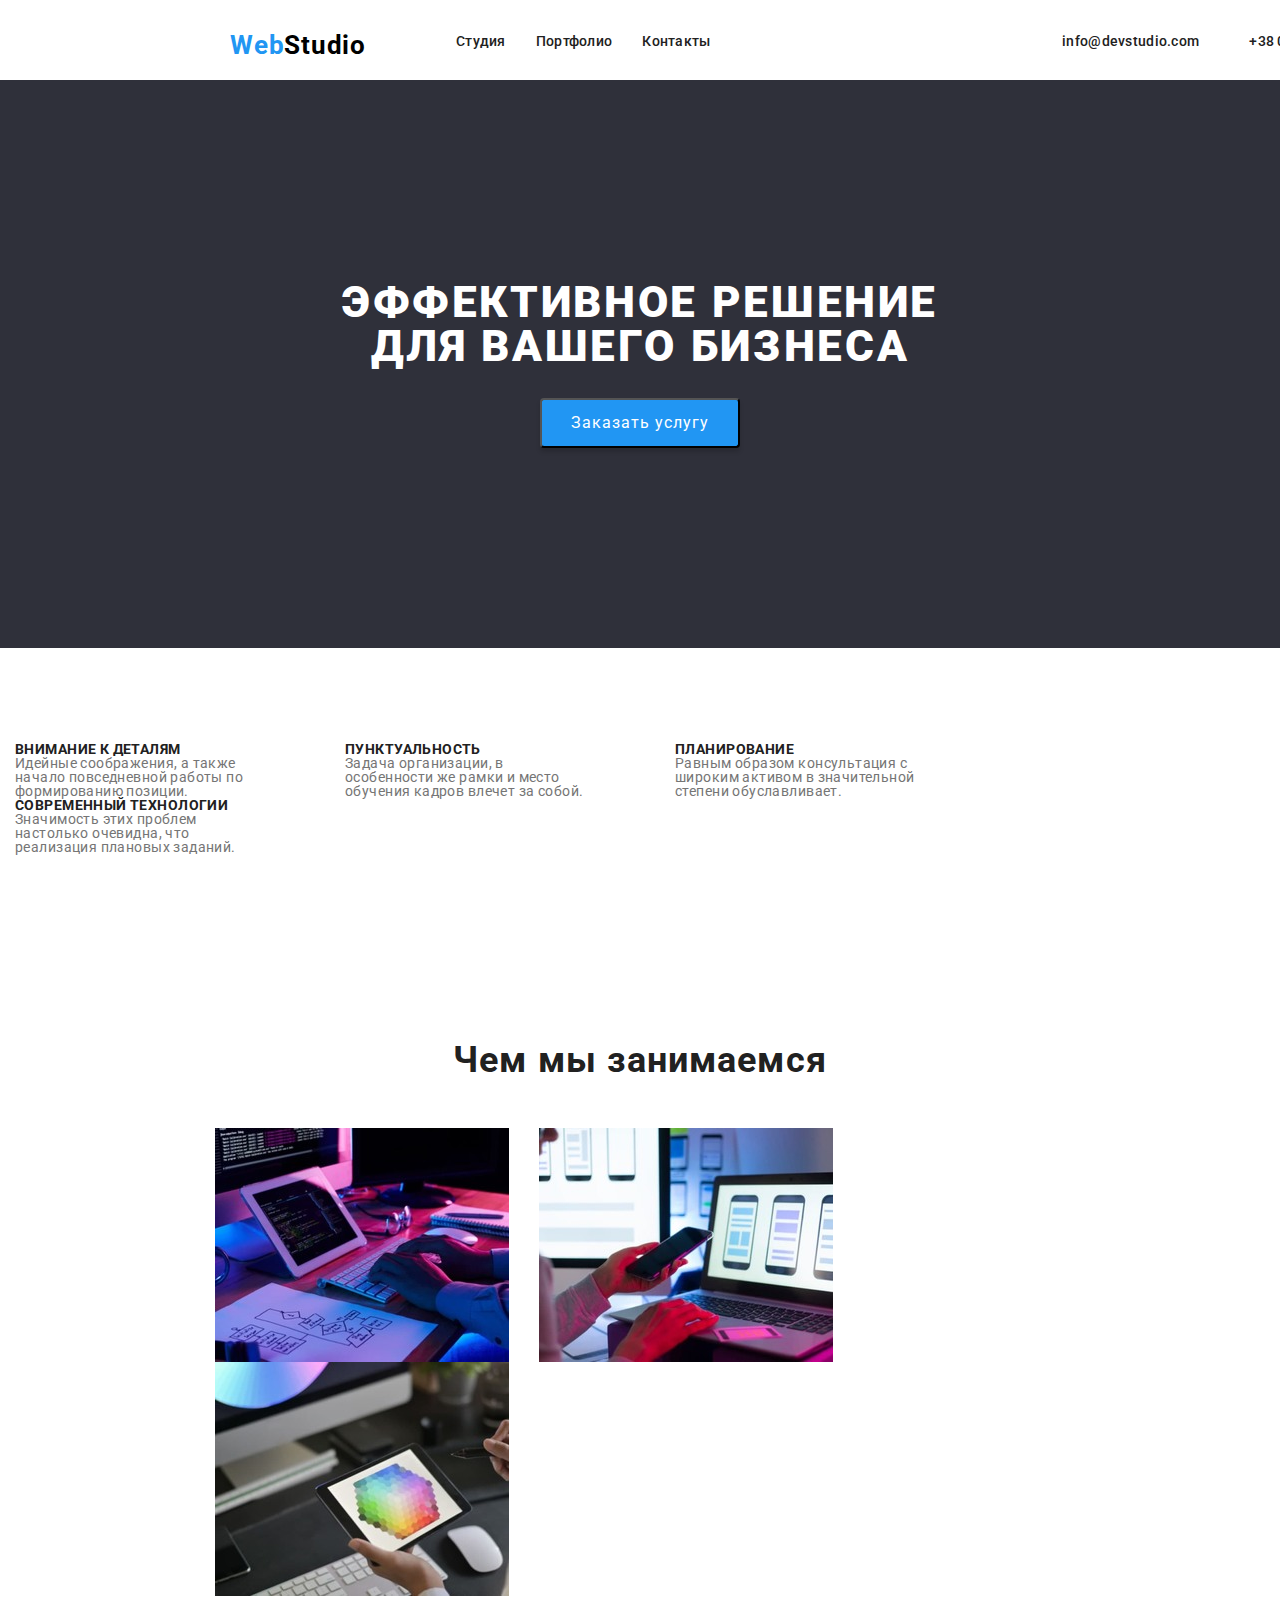
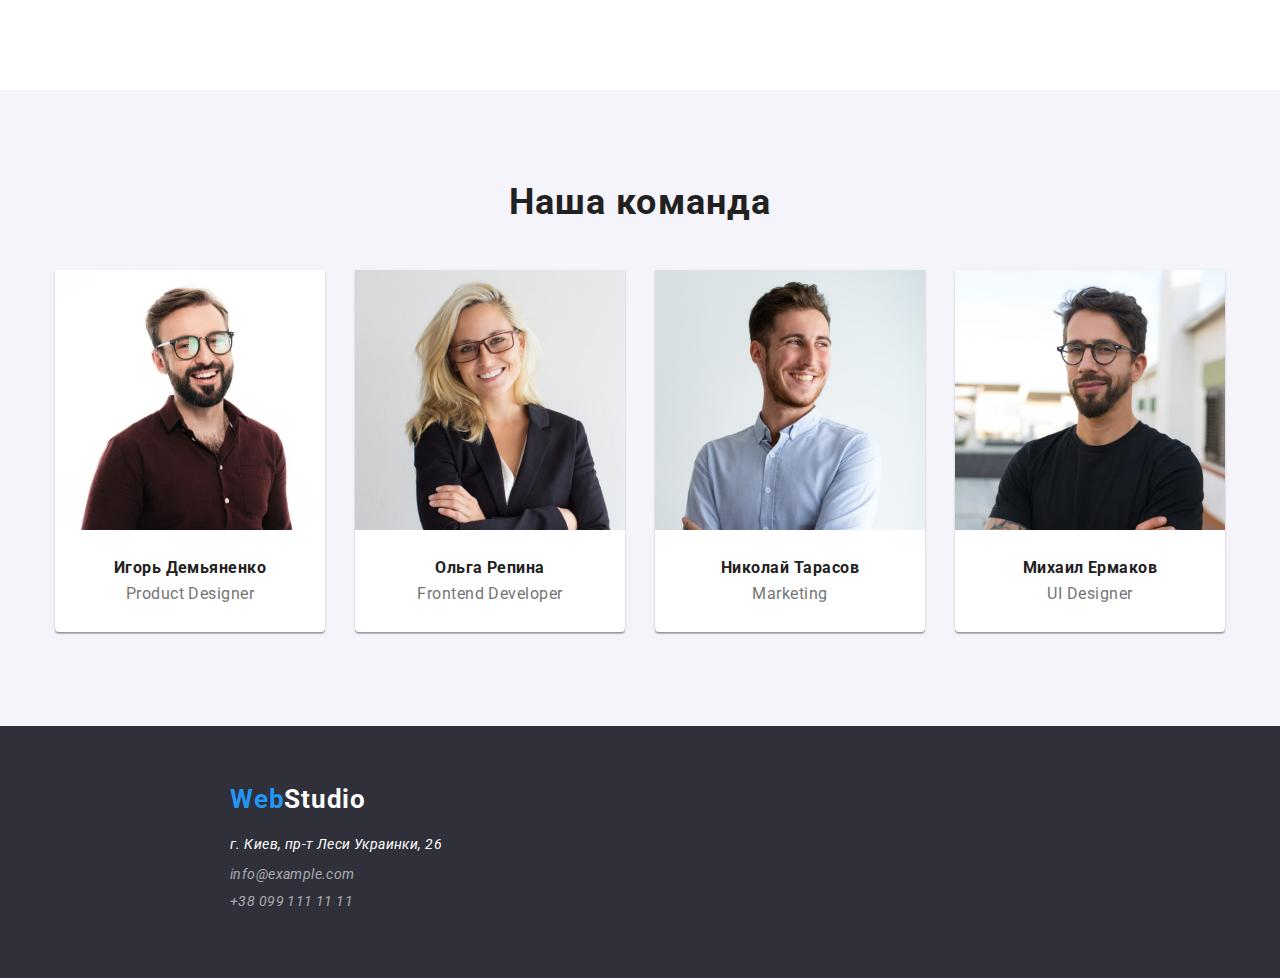
==== index.html @ e4163671 "Add files via upload" ====
<!DOCTYPE html>
<html lang="en">
    <head>
        <meta charset="UTF-8">
        <meta http-equiv="X-UA-Compatible" content="IE=edge">
        <meta name="viewport" content="width=device-width, initial-scale=1.0">
        <title>Web Studip</title>
        <style>
            * {
            padding: 0;
            margin: 0;
            }
        </style>
        <link rel="preconnect" href="https://fonts.googleapis.com">
        <link rel="preconnect" href="https://fonts.gstatic.com" crossorigin>
        <link href="https://fonts.googleapis.com/css2?family=Roboto:wght@100;300;400;500;700;900&display=swap" rel="stylesheet">
        <link rel="stylesheet" href="css/modern-normalize.css">
        <link rel="stylesheet" href="css/style.css">
    </head>
<body>
    <header>
        <div class="container">
            <nav class="flexwrap">
                <a class="webstudio" href="/">Web<span class="studio">Studio</span></a>

                <ul class="linki tocki flexwrap concatst-ost">
                    <li class="li-ots"><a class="linki text-razmer" href="./index.html">Студия</a></li>
                    <li class="li-ots"><a class="linki text-razmer" href="./portfolio.html">Портфолио</a></li>
                    <li class="li-ots"><a class="linki text-razmer" href="">Контакты</a></li>
                </ul>
            
            <ul class="tocki flexwrap concatst">
                <li class="li-ots-2"><a class="linki text-razmer" href="mailto:info@devstudio.com">info@devstudio.com</a></li>
                <li class="li-ots-2"><a class="linki text-razmer" href="tel:+380961111111">+38 096 111 11 11</a></li>
                </ul>
            </nav>
        </div>
        </header>
    <main>
        <!--герой-->
        <section class="fon-knopki">
        <DIV>
            <h1 class="text-knopki">ЭФФЕКТИВНОЕ РЕШЕНИЕ <br> ДЛЯ ВАШЕГО БИЗНЕСА</h1>
            <div class="mid">
            <button class="button-index" type="button">Заказать услугу</button>
            </div>
        </DIV>
        </section>
        <!--наши преимущества-->
        <section class="flexwrap section-1">
            <div class="container">
            <ul class="tocki flexwrap plusa">
                <li class="padding-plus"><h3 class="flexwrap padding-plus text-plus">ВНИМАНИЕ К ДЕТАЛЯМ</h3><span class="text-plus-opis flexwrap">Идейные соображения, а также начало повседневной работы по формированию позиции.</span></li>
                <li class="padding-plus"><h3 class="flexwrap padding-plus text-plus">ПУНКТУАЛЬНОСТЬ</h3><span class="text-plus-opis flexwrap">Задача организации, в особенности же рамки и место обучения кадров влечет за собой.</span></li>
                <li class="padding-plus"><h3 class="flexwrap padding-plus text-plus">ПЛАНИРОВАНИЕ</h3><span class="text-plus-opis flexwrap">Равным образом консультация с широким активом в значительной степени обуславливает.</span></li>
                <li class="padding-plus"><h3 class="flexwrap padding-plus text-plus">СОВРЕМЕННЫЙ ТЕХНОЛОГИИ</h3><span class="text-plus-opis flexwrap">Значимость этих проблем настолько очевидна, что реализация плановых заданий.</span></li>
            </ul>
            </div>
        </section>
        <!--чем мы занимаемся-->
        <section class="section prei flexwrap">
            <h2 class="text-zanimaemsya">Чем мы занимаемся</h2>
            <ul class="tocki flex-container ots">
                <li class="flex-container padding"><img src="./images/img1.jpg" alt="вёрстка сайта" width="370" height="294"> </li>
                <li class="flex-container padding"><img src="./images/img2.jpg" alt="адаптация сайта" width="370" height="294"> </li>
                <li class="flex-container padding"><img src="./images/img3.jpg" alt="дизайн сайта" width="370" height="294"> </li>
            </ul>
        </section>
        <!--наша команда-->
        <section class="flexwrap team section-1">
            <div class="container">
            <h2 class="text-zanimaemsya-1 prei">Наша команда</h2>
            <ul class="tocki flexwrap container">
                <li class="box-1 li-ots-3">
                <img src="./images/img4.jpg" alt="вёрстка сайта" width="270" height="260">
                <div class="ots-2">
                <h2 class="name">Игорь Демьяненко</h2>
                <p class="work">Product Designer</p>
                </div>
                </li>


                <li class="box-1 li-ots-3">
                <img src="./images/img5.jpg" alt="вёрстка сайта" width="270" height="260">
                <div class="ots-2">
                <h2 class="name">Ольга Репина</h2>
                <p class="work">Frontend Developer</p>
                </div>
                </li>

           
                <li class="box-1 li-ots-3">
                <img src="./images/img6.jpg" alt="вёрстка сайта" width="270" height="260">
                <div class="ots-2">
                <h2 class="name">Николай Тарасов</h2>
                <p class="work">Marketing</p>
                </div>
                </li>
   

                <li class="box-1 li-ots-3">
                <img src="./images/img7.jpg" alt="вёрстка сайта" width="270" height="260">
                <div class="ots-2">
                <h2 class="name">Михаил Ермаков</h2>
                <p class="work">UI Designer</p>
                </div>
                </li>
            </ul>
            </div>
        </section>
    </main>
    <footer>
    <div class="container">
        <a class="webstudio-1" href="/">Web<span class="studio-white">Studio</span></a>
        <address>   
            <ul class="tocki">
                <li class="ots-11"><a class="adress" href="https://www.google.com/maps/place/%D0%B1%D1%83%D0%BB.+%D0%9B%D0%B5%D1%81%D0%B8+%D0%A3%D0%BA%D1%80%D0%B0%D0%B8%D0%BD%D0%BA%D0%B8,+26,+%D0%9A%D0%B8%D0%B5%D0%B2,+02000">г. Киев, пр-т Леси Украинки, 26</a></li>
                <li class="ots-11"><a class="telmail-futer" href="mailto:info@example.com">info@example.com</a></li>
                <li class="ots-11"><a class="telmail-futer" href="tel:+380991111111">+38 099 111 11 11</a></li>
            </ul>
        </address>
    </div>
    </footer>
</body>
</html>
---- css/style.css ----
body {
    font-family: 'Roboto', sans-serif;
    color :black;
    margin: 0px;
}

.linki {
    color: #212121; /* Цвет обычной ссылки */ 
    text-decoration: none; /* Убираем подчёркивание у ссылок */
   }
.linki:hover {
    color: #2196F3; /* Цвет ссылки при наведении */ 
    }

.telmail,
.telmail text {
    font-weight: 500;
    font-size: 14px;
    line-height: 1;
    letter-spacing: 0.02em;
    text-decoration: none;
    color: #757575;
}

.tocki {
    list-style-type: none;
}

.webstudio {
    text-decoration: none;    
    font-weight: bold;
    font-size: 26px;
    line-height: 1;
    letter-spacing: 0.03em;
    color: #2196F3;
    padding-bottom: 25px;
}

.studio {
    color: black;
}

.navigat {
    margin-left: 93px;
}

.text-razmer {
    font-style: normal;
    font-weight: 500;
    font-size: 14px;
    line-height: 1;
    letter-spacing: 0.02em;    
    color: #212121;
}

.text-button {
    left: 576px;
    top: 174px;
    background: #F5F4FA;
    border-radius: 4px;
    font-size: 16px;
    line-height: 2;
    text-align: center;
    letter-spacing: 0.03em;
    color: #212121;
    cursor: pointer;
    border: none;
    padding-top: 6px;
    padding-bottom: 6px;
    padding-left: 24px;
    padding-right: 24px;
}

.text-button:hover {
    color: white;
    background:#2196F3 ;
}


.zag {
    font-size: 18px;
    line-height: 2;
    letter-spacing: 0.06em;
    color: #212121;
    padding-left: 24px;
}

.opis {
    font-style: normal;
    font-weight: normal;
    font-size: 16px;
    line-height: 2;
    letter-spacing: 0.03em;
    color: #757575;
    padding-left: 24px;
}

.mid {
    text-align: center;
    align-items: center;
}

.box {
    background: #FFFFFF;
    border: 1px solid #EEEEEE;
    box-sizing: border-box;
    width: 370px;
    left: 215px;
    top: 696px;
    margin-right : 30px;
    margin-bottom: 30px;
}

.box:nth-child(1) {
    margin-left: 215px;
}

.box:nth-child(4) {
    margin-left: 215px;
}

.box:nth-child(7) {
    margin-left: 215px;
}

.adress {
    font-size: 14px;
    line-height: 24px;
    letter-spacing: 0.03em;
    text-decoration: none;
    color: #FFFFFF;
}

header {
    width: 1600px;
    height: 80px;
    left: 0px;
    top: 0px;
    background: #FFFFFF;
}


footer {
    width: 1600px;
    height: 252px;
    left: 0px;
    background: #2F303A;
    padding-left: 215px;
    padding-top: 60px;
}

.studio-white {
    color: white;
}

.telmail-futer {
    font-size: 14px;
    line-height: 1;
    letter-spacing: 0.03em;
    color: rgba(255, 255, 255, 0.6);
    text-decoration: none;
}

.fon-knopki {
    max-width: 1600px;
    left: 0px;
    top: 80px;
    background: #2F303A;
    padding-top: 200px;
    padding-bottom: 200px;
}

.text-knopki {
    font-weight: 900;
    font-size: 44px;
    line-height: 1;
    text-align: center;
    letter-spacing: 0.06em;
    text-transform: uppercase;
    color: white;
    margin: 0px;
}

.button-index {
    background: #2196F3;
    box-shadow: 0px 4px 4px rgba(0, 0, 0, 0.15);
    border-radius: 4px;
    font-size: 16px;
    line-height: 2;
    letter-spacing: 0.06em;
    color: #FFFFFF;
    width: 200px;
    height: 50px;
    cursor: pointer;
    margin-top: 30px;
}

.text-plus {
    font-size: 14px;
    line-height: 1;
    letter-spacing: 0.03em;
    text-transform: uppercase;
    color: #212121;
    width: 270px;
}

.text-plus-opis {
    font-size: 14px;
    line-height: 1;
    letter-spacing: 0.03em;
    color: #757575;
    width: 270px;
    padding-right: 30px;

}

.text-zanimaemsya {
    font-size: 36px;
    line-height: 1;
    text-align: center;
    letter-spacing: 0.03em;
    color: #212121;
    margin: 0 auto;
    margin-bottom: 50px;
}

.name {
    font-size: 16px;
    line-height: 1;
    text-align: center;
    letter-spacing: 0.03em;
    color: #212121;
    padding-bottom: 10px;
}

.work {
    font-size: 16px;
    line-height: 1;
    text-align: center;
    letter-spacing: 0.03em;
    color: #757575;
}

.box-1 {
    width: 270px;
    left: 215px;
    top: 1635px;
    background: #FFFFFF;
    box-shadow: 0px 1px 3px rgba(0, 0, 0, 0.12), 0px 1px 1px rgba(0, 0, 0, 0.14), 0px 2px 1px rgba(0, 0, 0, 0.2);
    border-radius: 0px 0px 4px 4px;
}

.box-1:first-child {

}

.box-1:last-child {
    margin: 0px;
}

/* ховеры */
.telmail-futer:hover {
    color: #2196F3;    
}

.adress:hover {
    color: #2196F3;
}

.section {
    padding-top: 94px;
    padding-bottom: 94px;
}

.nav-box {
    width : 1200px
    height: 80px;
}

.flexwrap {
    display: flex;
    flex-wrap: wrap;
}

.li-ots {
    margin-right: 30px; 
}

.li-ots:last-child {
    margin-right: 0px;
}

.concatst {
    margin-left: auto;
    margin-right: 215px;
}

.li-ots-2 {
    margin-right: 50px;
}

.li-ots-2:last-child {
    margin-right: 0px;
}

.concatst-ost {
    margin-left: 90px;
}

.flex-container {
    display: flex;
    flex-wrap: wrap;
}

.padding {
    margin-right: 30px;
}

.padding:last-child {
    margin-right: 0px;
}

.main-box {
    width: 1230px;
    padding-left: 15px;
    padding-right: 15px;
    margin-left: auto;
    margin-right: auto;
}

.padding-plus {
    margin-right: 30px;
    display: block;
}

.padding-plus:last-child {
    margin-right: 0px;
}

.prei {

}

.ots {
    margin-left: 215px;
    margin-right: 215px;
}

.plusa {

}

.team {
    left: 0px;
    top: 1449px;
    background: #F5F4FA;
}


.container {
    margin-left: auto;
    margin-right: auto;

    padding-left: 15px;
    padding-right: 15px;
}

.pad-knopki {
    margin-left: 495px;
    margin-bottom: 50px;
}

.pad-knopki li {
    margin-right: 30px;
}

.pad-knopki li:last-child {
    margin-right: 0px;
}

.zag-1 {
    font-size: 18px;
    line-height: 2;
    letter-spacing: 0.06em;
    color: #212121;
    height: 36px;
}

img {
    display: block;
    height:auto; 
    width:100%;

}

.ots-11 {
    margin-bottom: 9px;
}

.ots-11:last-child {
    margin-bottom: 0px;
}

.webstudio-1 {
    text-decoration: none;    
    font-weight: bold;
    display: block;
    font-size: 26px;
    line-height: 1;
    letter-spacing: 0.03em;
    color: #2196F3;
    margin-bottom: 20px;
    
}

.text-button-0 {

}

.text-button-1 {
}

.text-button-2 {
    width: 145px;
}

.text-button-3 {
    width: 103px;
}

.text-button-4 {
    width: 130px;
}

.boxshadow {
    box-shadow: 0 6px 4px -4px rgb(0 0 0 / 5%)
  }


.text-zanimaemsya-1 {
    font-size: 36px;
    line-height: 1;
    text-align: center;
    letter-spacing: 0.03em;
    color: #212121;
    padding-bottom: 50px;
}

.section-1 {
    padding-top: 94px;
    padding-bottom: 94px;
}

.section-2 {
    padding-bottom: 94px;
}

nav {
    margin-left: 215px;
}

h1, h2, h3, h4, h5, h6, p, ul {
    padding: 0;
}

.ots-2 {
    padding-top: 30px;
    padding-bottom: 30px;
}

.li-ots-3 {
    margin-right: 30px;
}

.box:nth-child(3) {
    margin-right: 0px;
}

.box:nth-child(6) {
    margin-right: 0px;
}

.box:nth-child(9) {
    margin-right: 0px;
}



.zxc {
    padding-right: 30px;
}

.tocki-1 {
    list-style-type: none;
    padding-left: 0;
}

footer

.li-ots-3:first-child {
    margin: 0px;
}

.li-ots-3:last-child {
    margin: 0px;
}


.li-ots-3:first-child {
}

.li-ots-3:last-child {
    margin: 0px;
}

header {
    padding-top: 32px;
}

.ots-4 {
    padding-top: 20px;
    padding-bottom: 20px;
}
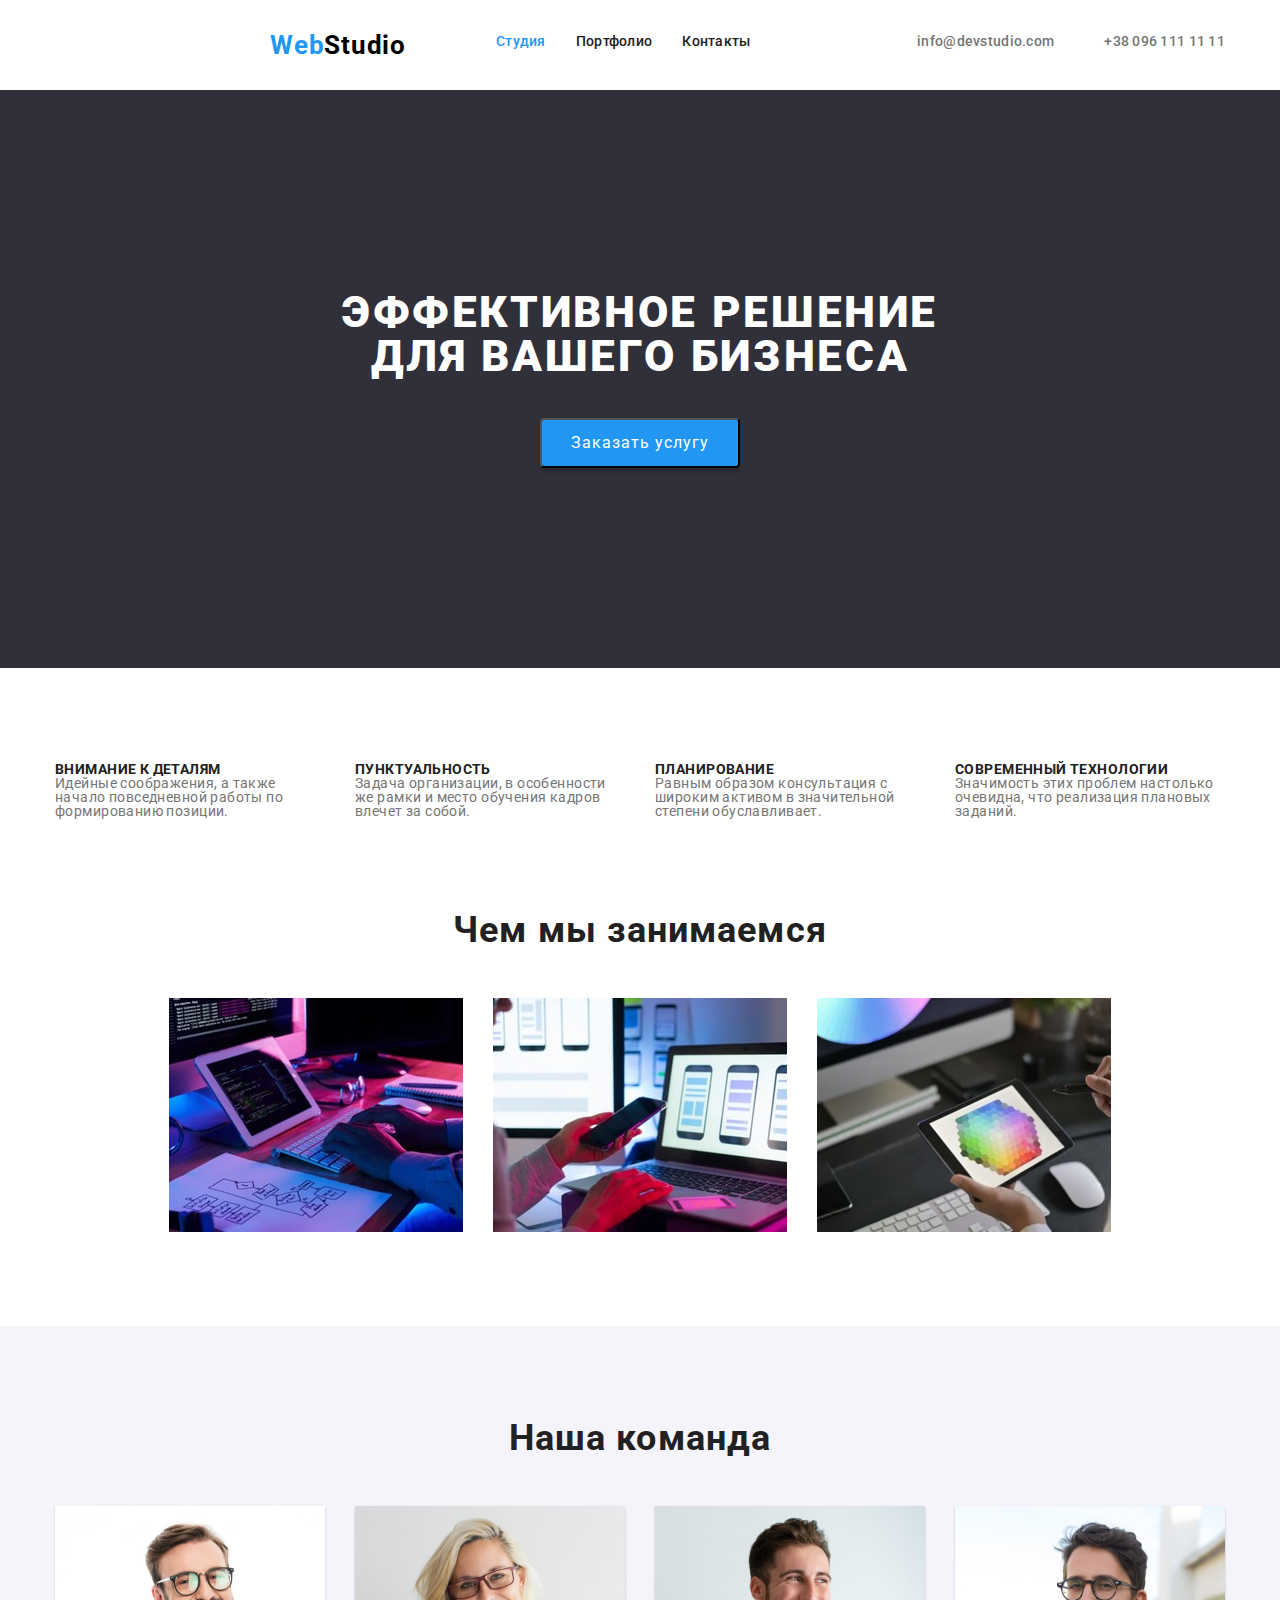
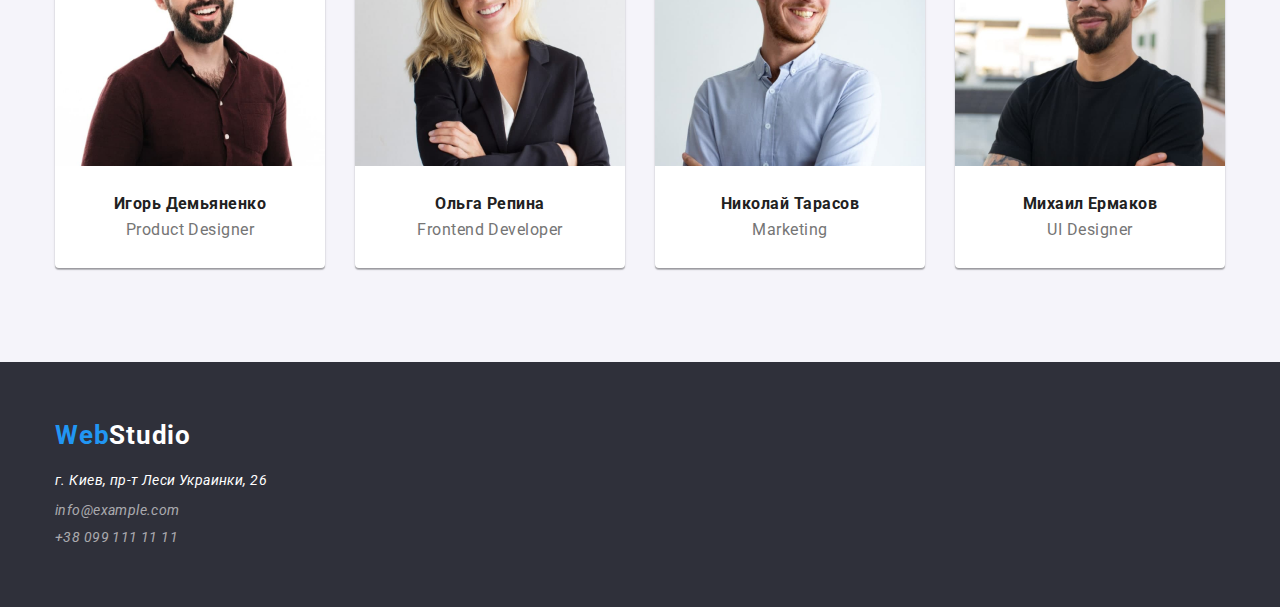
==== commit 7eea29f6: "." ====
--- a/index.html
+++ b/index.html
@@ -19,58 +19,55 @@
     </head>
 <body>
     <header>
-        <div class="container">
+        <div class="container flexwrap">
             <nav class="flexwrap">
                 <a class="webstudio" href="/">Web<span class="studio">Studio</span></a>
 
                 <ul class="linki tocki flexwrap concatst-ost">
-                    <li class="li-ots"><a class="linki text-razmer" href="./index.html">Студия</a></li>
+                    <li class="li-ots"><a class="linki-1 text-razmer" href="./index.html">Студия</a></li>
                     <li class="li-ots"><a class="linki text-razmer" href="./portfolio.html">Портфолио</a></li>
                     <li class="li-ots"><a class="linki text-razmer" href="">Контакты</a></li>
                 </ul>
-            
-            <ul class="tocki flexwrap concatst">
-                <li class="li-ots-2"><a class="linki text-razmer" href="mailto:info@devstudio.com">info@devstudio.com</a></li>
-                <li class="li-ots-2"><a class="linki text-razmer" href="tel:+380961111111">+38 096 111 11 11</a></li>
+            </nav>
+                <ul class="tocki flexwrap-3 concatst">
+                    <li class="li-ots-2"><a class="linki text-razmer-mail" href="mailto:info@devstudio.com">info@devstudio.com</a></li>
+                    <li class="li-ots-2"><a class="linki text-razmer-mail" href="tel:+380961111111">+38 096 111 11 11</a></li>
                 </ul>
-            </nav>
         </div>
         </header>
     <main>
         <!--герой-->
         <section class="fon-knopki">
-        <DIV>
+        <DIV class="container">
             <h1 class="text-knopki">ЭФФЕКТИВНОЕ РЕШЕНИЕ <br> ДЛЯ ВАШЕГО БИЗНЕСА</h1>
-            <div class="mid">
             <button class="button-index" type="button">Заказать услугу</button>
-            </div>
         </DIV>
         </section>
         <!--наши преимущества-->
         <section class="flexwrap section-1">
             <div class="container">
-            <ul class="tocki flexwrap plusa">
-                <li class="padding-plus"><h3 class="flexwrap padding-plus text-plus">ВНИМАНИЕ К ДЕТАЛЯМ</h3><span class="text-plus-opis flexwrap">Идейные соображения, а также начало повседневной работы по формированию позиции.</span></li>
-                <li class="padding-plus"><h3 class="flexwrap padding-plus text-plus">ПУНКТУАЛЬНОСТЬ</h3><span class="text-plus-opis flexwrap">Задача организации, в особенности же рамки и место обучения кадров влечет за собой.</span></li>
-                <li class="padding-plus"><h3 class="flexwrap padding-plus text-plus">ПЛАНИРОВАНИЕ</h3><span class="text-plus-opis flexwrap">Равным образом консультация с широким активом в значительной степени обуславливает.</span></li>
-                <li class="padding-plus"><h3 class="flexwrap padding-plus text-plus">СОВРЕМЕННЫЙ ТЕХНОЛОГИИ</h3><span class="text-plus-opis flexwrap">Значимость этих проблем настолько очевидна, что реализация плановых заданий.</span></li>
+            <ul class="tocki flexwrap-1 plusa">
+                <li class="padding-plus"><h3 class="flexwrap text-plus">ВНИМАНИЕ К ДЕТАЛЯМ</h3><span class="text-plus-opis flexwrap">Идейные соображения, а также начало повседневной работы по формированию позиции.</span></li>
+                <li class="padding-plus"><h3 class="flexwrap text-plus">ПУНКТУАЛЬНОСТЬ</h3><span class="text-plus-opis flexwrap">Задача организации, в особенности же рамки и место обучения кадров влечет за собой.</span></li>
+                <li class="padding-plus"><h3 class="flexwrap text-plus">ПЛАНИРОВАНИЕ</h3><span class="text-plus-opis flexwrap">Равным образом консультация с широким активом в значительной степени обуславливает.</span></li>
+                <li class="padding-plus"><h3 class="flexwrap text-plus">СОВРЕМЕННЫЙ ТЕХНОЛОГИИ</h3><span class="text-plus-opis flexwrap">Значимость этих проблем настолько очевидна, что реализация плановых заданий.</span></li>
             </ul>
             </div>
         </section>
         <!--чем мы занимаемся-->
-        <section class="section prei flexwrap">
+        <section class="section prei">
             <h2 class="text-zanimaemsya">Чем мы занимаемся</h2>
-            <ul class="tocki flex-container ots">
-                <li class="flex-container padding"><img src="./images/img1.jpg" alt="вёрстка сайта" width="370" height="294"> </li>
-                <li class="flex-container padding"><img src="./images/img2.jpg" alt="адаптация сайта" width="370" height="294"> </li>
-                <li class="flex-container padding"><img src="./images/img3.jpg" alt="дизайн сайта" width="370" height="294"> </li>
+            <ul class="tocki flexwrap-4">
+                <li class="padding"><img src="./images/img1.jpg" alt="вёрстка сайта" width="370" height="294"> </li>
+                <li class="padding"><img src="./images/img2.jpg" alt="адаптация сайта" width="370" height="294"> </li>
+                <li class="padding"><img src="./images/img3.jpg" alt="дизайн сайта" width="370" height="294"> </li>
             </ul>
         </section>
         <!--наша команда-->
         <section class="flexwrap team section-1">
             <div class="container">
             <h2 class="text-zanimaemsya-1 prei">Наша команда</h2>
-            <ul class="tocki flexwrap container">
+            <ul class="tocki flexwrap-1">
                 <li class="box-1 li-ots-3">
                 <img src="./images/img4.jpg" alt="вёрстка сайта" width="270" height="260">
                 <div class="ots-2">
--- a/css/style.css
+++ b/css/style.css
@@ -33,7 +33,6 @@
     line-height: 1;
     letter-spacing: 0.03em;
     color: #2196F3;
-    padding-bottom: 25px;
 }
 
 .studio {
@@ -54,8 +53,6 @@
 }
 
 .text-button {
-    left: 576px;
-    top: 174px;
     background: #F5F4FA;
     border-radius: 4px;
     font-size: 16px;
@@ -69,6 +66,7 @@
     padding-bottom: 6px;
     padding-left: 24px;
     padding-right: 24px;
+    font-weight: 500;
 }
 
 .text-button:hover {
@@ -111,16 +109,17 @@
     margin-bottom: 30px;
 }
 
-.box:nth-child(1) {
-    margin-left: 215px;
-}
-
-.box:nth-child(4) {
-    margin-left: 215px;
-}
 
 .box:nth-child(7) {
-    margin-left: 215px;
+    margin-bottom: 0px;
+}
+
+.box:nth-child(8) {
+    margin-bottom: 0px;
+}
+
+.box:nth-child(9) {
+    margin-bottom: 0px;
 }
 
 .adress {
@@ -132,21 +131,16 @@
 }
 
 header {
-    width: 1600px;
-    height: 80px;
-    left: 0px;
-    top: 0px;
     background: #FFFFFF;
+    padding-top: 32px;
+    padding-bottom: 32px;
 }
 
 
 footer {
-    width: 1600px;
-    height: 252px;
-    left: 0px;
     background: #2F303A;
-    padding-left: 215px;
     padding-top: 60px;
+    padding-bottom: 60px;
 }
 
 .studio-white {
@@ -179,6 +173,7 @@
     text-transform: uppercase;
     color: white;
     margin: 0px;
+    margin-bottom: 40px;
 }
 
 .button-index {
@@ -192,7 +187,8 @@
     width: 200px;
     height: 50px;
     cursor: pointer;
-    margin-top: 30px;
+    display: block;
+    margin: auto;
 }
 
 .text-plus {
@@ -210,8 +206,6 @@
     letter-spacing: 0.03em;
     color: #757575;
     width: 270px;
-    padding-right: 30px;
-
 }
 
 .text-zanimaemsya {
@@ -243,16 +237,11 @@
 
 .box-1 {
     width: 270px;
-    left: 215px;
-    top: 1635px;
     background: #FFFFFF;
     box-shadow: 0px 1px 3px rgba(0, 0, 0, 0.12), 0px 1px 1px rgba(0, 0, 0, 0.14), 0px 2px 1px rgba(0, 0, 0, 0.2);
     border-radius: 0px 0px 4px 4px;
 }
 
-.box-1:first-child {
-
-}
 
 .box-1:last-child {
     margin: 0px;
@@ -286,13 +275,17 @@
     margin-right: 30px; 
 }
 
+.li-ots {
+
+}
+
+
 .li-ots:last-child {
     margin-right: 0px;
 }
 
 .concatst {
-    margin-left: auto;
-    margin-right: 215px;
+    margin-left: auto
 }
 
 .li-ots-2 {
@@ -338,7 +331,7 @@
 }
 
 .prei {
-
+    padding-top: 0px;
 }
 
 .ots {
@@ -360,14 +353,14 @@
 .container {
     margin-left: auto;
     margin-right: auto;
-
     padding-left: 15px;
     padding-right: 15px;
+    width: 1200px;
 }
 
 .pad-knopki {
-    margin-left: 495px;
     margin-bottom: 50px;
+    justify-content: center;
 }
 
 .pad-knopki li {
@@ -443,7 +436,7 @@
     text-align: center;
     letter-spacing: 0.03em;
     color: #212121;
-    padding-bottom: 50px;
+    margin-bottom: 50px;
 }
 
 .section-1 {
@@ -495,29 +488,42 @@
     padding-left: 0;
 }
 
-footer
-
-.li-ots-3:first-child {
-    margin: 0px;
-}
-
 .li-ots-3:last-child {
     margin: 0px;
-}
-
-
-.li-ots-3:first-child {
-}
-
-.li-ots-3:last-child {
-    margin: 0px;
-}
-
-header {
-    padding-top: 32px;
 }
 
 .ots-4 {
     padding-top: 20px;
     padding-bottom: 20px;
+}
+
+.flexwrap-1 {
+    display: flex;
+}
+
+.flexwrap-3 {
+    display: flex;
+    justify-items: end;
+}
+
+.flexwrap-4 {
+    display: flex;
+    justify-content: center;
+}
+
+.linki-1 {
+    color: #2196F3; /* Цвет обычной ссылки */ 
+    text-decoration: none; /* Убираем подчёркивание у ссылок */
+   }
+.linki-1:hover {
+    color: #2196F3; /* Цвет ссылки при наведении */ 
+    }
+
+.text-razmer-mail {
+    font-style: normal;
+    font-weight: 500;
+    font-size: 14px;
+    line-height: 1;
+    letter-spacing: 0.02em;    
+    color: #757575;
 }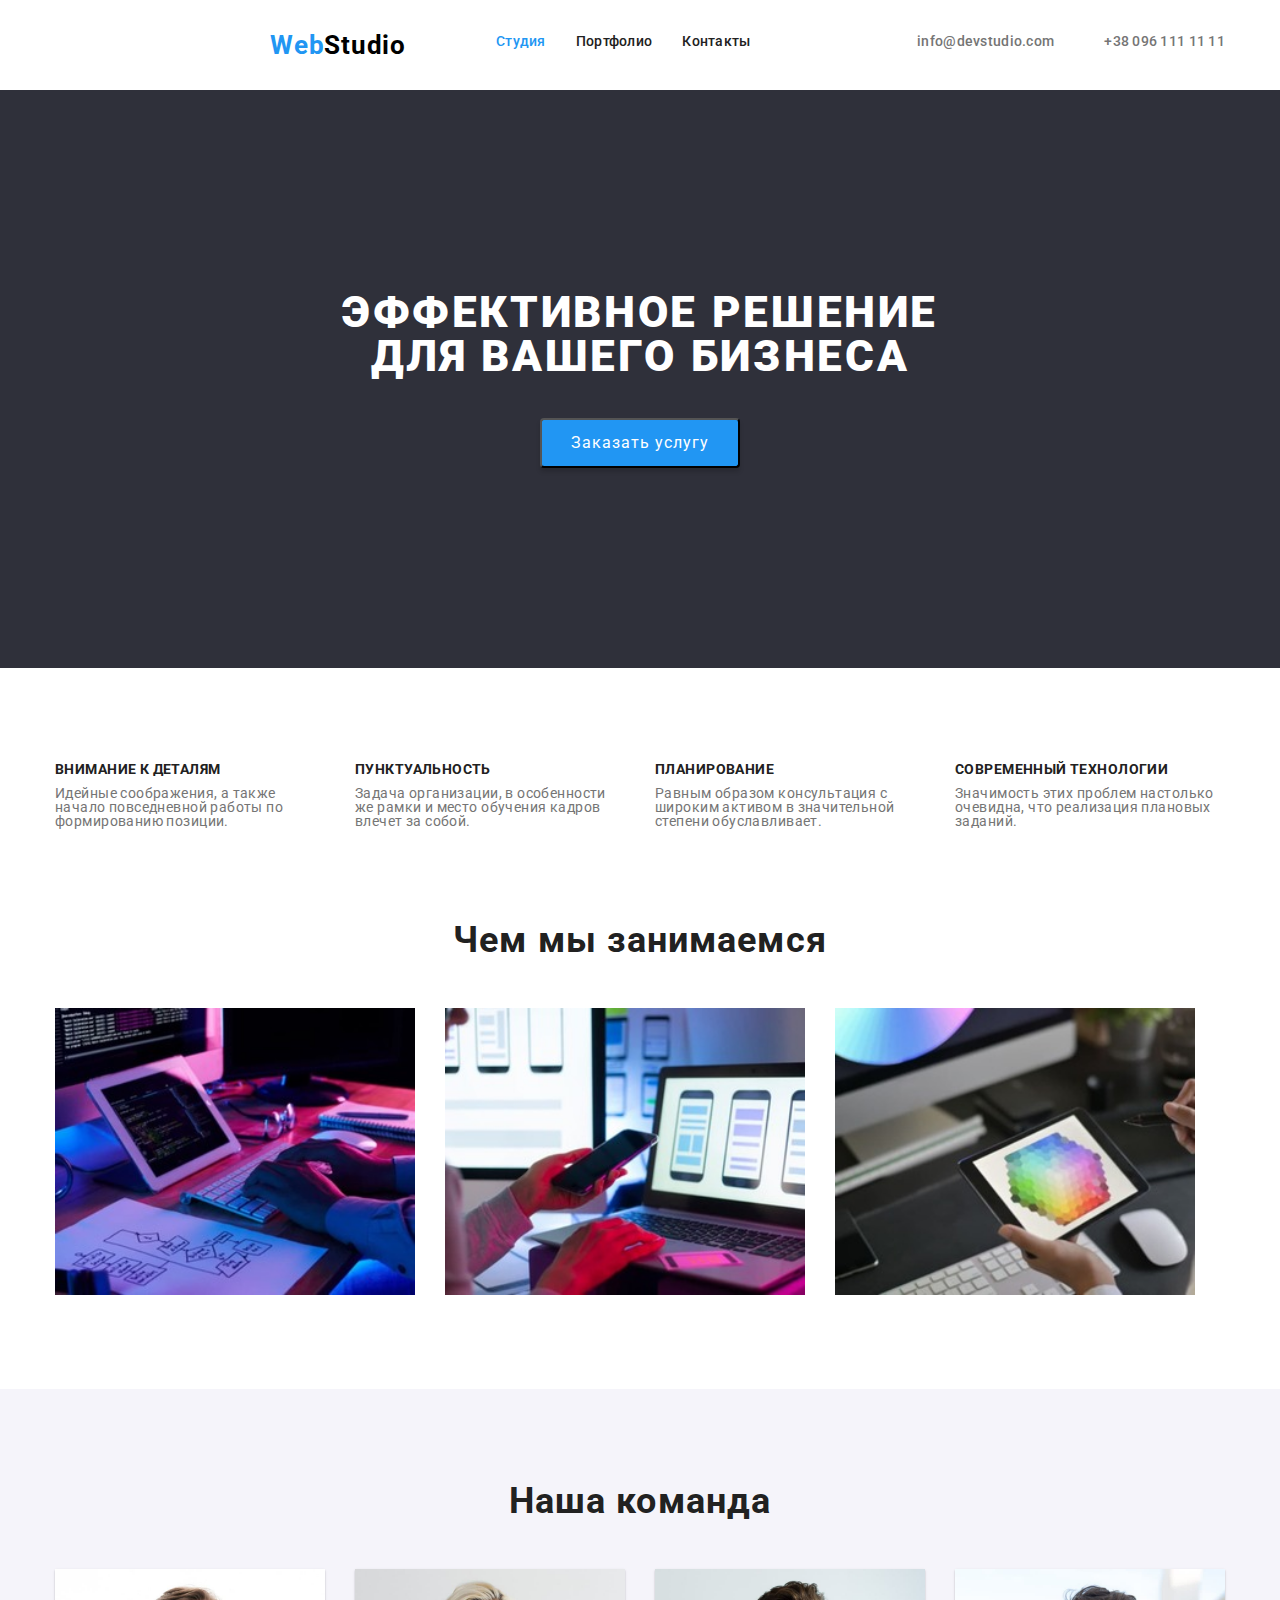
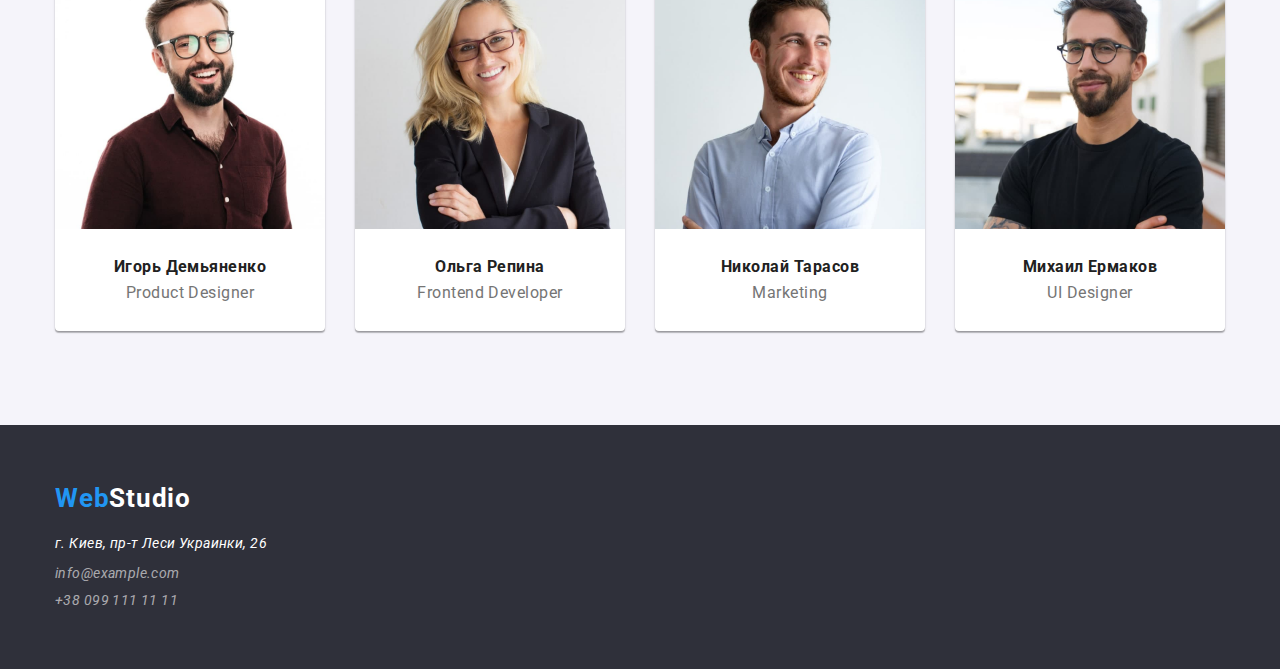
==== commit 06175c65: "." ====
--- a/index.html
+++ b/index.html
@@ -19,11 +19,11 @@
     </head>
 <body>
     <header>
-        <div class="container flexwrap">
-            <nav class="flexwrap">
+        <div class="container flexwrap-1">
+            <nav class="flexwrap-1">
                 <a class="webstudio" href="/">Web<span class="studio">Studio</span></a>
 
-                <ul class="linki tocki flexwrap concatst-ost">
+                <ul class="linki tocki flexwrap-1 concatst-ost">
                     <li class="li-ots"><a class="linki-1 text-razmer" href="./index.html">Студия</a></li>
                     <li class="li-ots"><a class="linki text-razmer" href="./portfolio.html">Портфолио</a></li>
                     <li class="li-ots"><a class="linki text-razmer" href="">Контакты</a></li>
@@ -56,12 +56,14 @@
         </section>
         <!--чем мы занимаемся-->
         <section class="section prei">
+            <div class="container">
             <h2 class="text-zanimaemsya">Чем мы занимаемся</h2>
             <ul class="tocki flexwrap-4">
                 <li class="padding"><img src="./images/img1.jpg" alt="вёрстка сайта" width="370" height="294"> </li>
                 <li class="padding"><img src="./images/img2.jpg" alt="адаптация сайта" width="370" height="294"> </li>
                 <li class="padding"><img src="./images/img3.jpg" alt="дизайн сайта" width="370" height="294"> </li>
             </ul>
+            </div>
         </section>
         <!--наша команда-->
         <section class="flexwrap team section-1">
--- a/css/style.css
+++ b/css/style.css
@@ -198,6 +198,7 @@
     text-transform: uppercase;
     color: #212121;
     width: 270px;
+    padding-bottom: 10px;
 }
 
 .text-plus-opis {
@@ -285,7 +286,8 @@
 }
 
 .concatst {
-    margin-left: auto
+    margin-left: auto;
+
 }
 
 .li-ots-2 {
@@ -307,6 +309,7 @@
 
 .padding {
     margin-right: 30px;
+    flex-basis: calc(100% / 3 - 30px)
 }
 
 .padding:last-child {
@@ -324,6 +327,7 @@
 .padding-plus {
     margin-right: 30px;
     display: block;
+
 }
 
 .padding-plus:last-child {
@@ -508,7 +512,6 @@
 
 .flexwrap-4 {
     display: flex;
-    justify-content: center;
 }
 
 .linki-1 {
